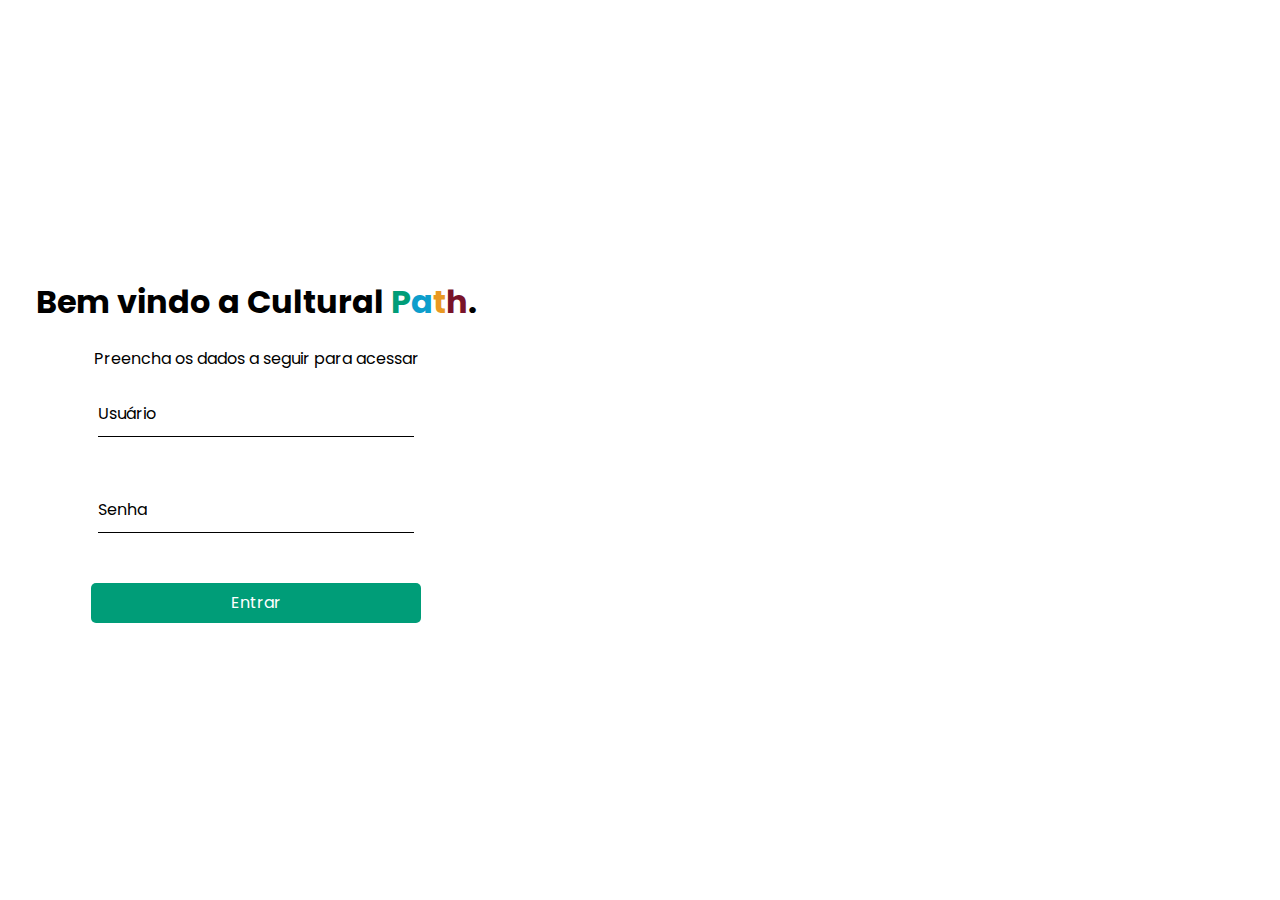
==== index.html @ 1a711839 "Pagina de login, restaurada." ====
<!DOCTYPE html>
<html lang="pt-BR">
<head>
    <meta charset="UTF-8">
    <meta http-equiv="X-UA-Compatible" content="IE=edge">
    <meta name="viewport" content="width=device-width, initial-scale=1.0">
    <link rel="preconnect" href="https://fonts.googleapis.com">
    <link rel="preconnect" href="https://fonts.gstatic.com" crossorigin>
    <link href="https://fonts.googleapis.com/css2?family=Poppins:wght@300;400;500;600;700&display=swap"
        rel="stylesheet">
    <link rel="stylesheet" href="/css/style.css">
    <link rel="stylesheet" href="/css/form.css">
    <link rel="stylesheet" href="./css/images.css">
    <script src="./js/app.js" type="module" defer></script>
    <title>Document</title>
</head>
<body>
    <div class="login-box">
        <img class="circle-blue" src="./images/blue-ellipse.png" alt="">
        <div class="form-login">
            <form class="teste" action="">
                <h1>Bem vindo a Cultural <span style="color: #009d78;">P</span><span style="color:#0D9ECC;">a</span><span
                    style="color: #E99922;">t</span><span style="color: #79132a;">h</span>.</h1>
                <span>Preencha os dados a seguir para acessar</span>
                <div class="user-box" id="user-box">
                    <input type="text" name="" required="" id="user">
                    <label>Usuário</label>
                </div>
                <div class="user-box" id="password-box">
                    <input type="password" name="" required="" id="password">
                    <label>Senha</label>
                </div>
                <a type="submit" class="submit-form" id="submit">Entrar</a>
            </form>
        </div>
        <img class="image-yellow" src="./images/yellow-polygon.png" alt="" class="yellow-polygon">
    </div>
    <div class="red-polygon">
        <h1 class="text-image">Faça o Login em nossa Plataforma de Administração.</h1>      
    </div>
</body>
</html>
---- css/style.css ----
*{
    box-sizing: border-box;
    margin: 0;
    padding: 0;
    font-family: 'Poppins', sans-serif;
    overflow-y: hidden;
}

body{
    height: 100vh;
    display: grid;
    grid-template-columns: 40% 60%;
    grid-template-areas: "form image";
    gap: 50px;
}

.teste{
    display: flex;
    justify-content: end;
}
---- css/form.css ----
.login-box{
    display: flex;
    flex-direction: column;
    width: 100%;
    height: 100%;
    justify-content: space-between;
}

form{
    display: flex;
    align-items: center;
    justify-content: center;
    flex-direction: column;
    gap: 20px;
    grid-area: form;
}

.login-box .user-box {
    position: relative;
}

.login-box .user-box input {
    width: 100%;
    padding: 10px 0;
    font-size: 16px;
    color: black;
    margin-bottom: 30px;
    border: none;
    border-bottom: 1px solid black;
    outline: none;
    background: transparent;
}


.login-box .user-box label {
    position: absolute;
    top:0;
    left: 0;
    padding: 10px 0;
    font-size: 16px;
    color: black;
    pointer-events: none;
    transition: .5s;
}

.login-box .user-box input:focus ~ label,
.login-box .user-box input:valid ~ label {
    top: -12px;
    left: 0;
    color: black;
    font-size: 12px;
    
}

.form-login{
    width: 100%;
    display: flex;
    justify-content: center;
}

.empty-error{
    color: red;
    width: 100%;
    font-size: 12px;
}


.submit-form{
    display: flex;
    align-items: center;
    justify-content: center;
    color: white;
    background-color: #009D78;
    width: 75%;
    height: 30px;
    border-radius: 5px;
    border: none;
    cursor: pointer;
    transition: .4s;
    height: 40px;
}

.submit-form:hover{
    width: 400px;
    height: 50px;
    transition: .3s ;
}
---- css/images.css ----
.red-polygon{
    display: flex;
    align-items: center;
    justify-content: center;
    background: url(.././images/red-polygon.png);
    background-repeat: no-repeat;
    background-size: 50%;
    background-position: center;
}

.text-image{
    width: 30%;
    padding-bottom: 5%;
    grid-area: image;
    font-size: 1.5rem;
    color: white;
}

.circle-blue{
    width: 50%;
}
.image-yellow{
    width: 50%;
}
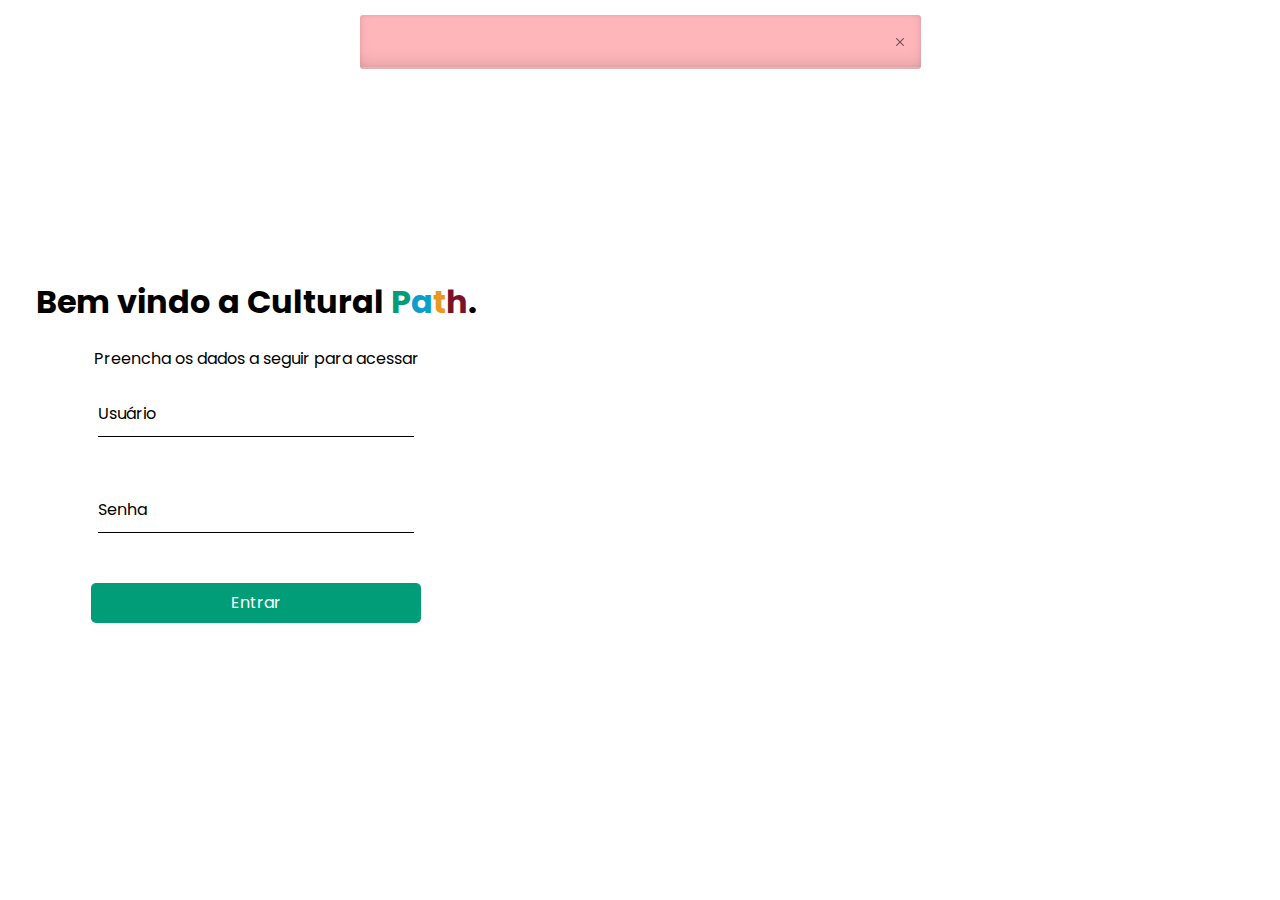
==== commit bfdb5a3d: "fix: notification > iziToast" ====
--- a/index.html
+++ b/index.html
@@ -1,5 +1,6 @@
 <!DOCTYPE html>
 <html lang="pt-BR">
+
 <head>
     <meta charset="UTF-8">
     <meta http-equiv="X-UA-Compatible" content="IE=edge">
@@ -11,16 +12,22 @@
     <link rel="stylesheet" href="/css/style.css">
     <link rel="stylesheet" href="/css/form.css">
     <link rel="stylesheet" href="./css/images.css">
+    <!-- IMPORTS IZITOAST -->
+    <link rel="stylesheet" href="./notification/iziToast.min.css">
+    <script src="./notification/iziToast.min.js"></script>
+    <!-- IMPORTS IZITOAST -->
     <script src="./js/app.js" type="module" defer></script>
     <title>Document</title>
 </head>
+
 <body>
     <div class="login-box">
         <img class="circle-blue" src="./images/blue-ellipse.png" alt="">
         <div class="form-login">
             <form class="teste" action="">
-                <h1>Bem vindo a Cultural <span style="color: #009d78;">P</span><span style="color:#0D9ECC;">a</span><span
-                    style="color: #E99922;">t</span><span style="color: #79132a;">h</span>.</h1>
+                <h1>Bem vindo a Cultural <span style="color: #009d78;">P</span><span
+                        style="color:#0D9ECC;">a</span><span style="color: #E99922;">t</span><span
+                        style="color: #79132a;">h</span>.</h1>
                 <span>Preencha os dados a seguir para acessar</span>
                 <div class="user-box" id="user-box">
                     <input type="text" name="" required="" id="user">
@@ -36,7 +43,8 @@
         <img class="image-yellow" src="./images/yellow-polygon.png" alt="" class="yellow-polygon">
     </div>
     <div class="red-polygon">
-        <h1 class="text-image">Faça o Login em nossa Plataforma de Administração.</h1>      
+        <h1 class="text-image">Faça o Login em nossa Plataforma de Administração.</h1>
     </div>
 </body>
+
 </html>--- a/notification/iziToast.min.css
+++ b/notification/iziToast.min.css
@@ -0,0 +1,6 @@
+/*
+* iziToast | v1.4.0
+* http://izitoast.marcelodolce.com
+* by Marcelo Dolce.
+*/
+.iziToast-capsule{font-size:0;height:0;width:100%;transform:translateZ(0);backface-visibility:hidden;transition:transform .5s cubic-bezier(.25,.8,.25,1),height .5s cubic-bezier(.25,.8,.25,1)}.iziToast-capsule,.iziToast-capsule *{box-sizing:border-box}.iziToast-overlay{display:block;position:fixed;top:-100px;left:0;right:0;bottom:-100px;z-index:997}.iziToast{display:inline-block;clear:both;position:relative;font-family:'Lato',Tahoma,Arial;font-size:14px;padding:8px 45px 9px 0;background:rgba(238,238,238,.9);border-color:rgba(238,238,238,.9);width:100%;pointer-events:all;cursor:default;transform:translateX(0);-webkit-touch-callout:none;-webkit-user-select:none;-khtml-user-select:none;-moz-user-select:none;-ms-user-select:none;user-select:none;min-height:54px}.iziToast>.iziToast-progressbar{position:absolute;left:0;bottom:0;width:100%;z-index:1;background:rgba(255,255,255,.2)}.iziToast>.iziToast-progressbar>div{height:2px;width:100%;background:rgba(0,0,0,.3);border-radius:0 0 3px 3px}.iziToast.iziToast-balloon:before{content:'';position:absolute;right:8px;left:auto;width:0;height:0;top:100%;border-right:0 solid transparent;border-left:15px solid transparent;border-top:10px solid #000;border-top-color:inherit;border-radius:0}.iziToast.iziToast-balloon .iziToast-progressbar{top:0;bottom:auto}.iziToast.iziToast-balloon>div{border-radius:0 0 0 3px}.iziToast>.iziToast-cover{position:absolute;left:0;top:0;bottom:0;height:100%;margin:0;background-size:100%;background-position:50% 50%;background-repeat:no-repeat;background-color:rgba(0,0,0,.1)}.iziToast>.iziToast-close{position:absolute;right:0;top:0;border:0;padding:0;opacity:.6;width:42px;height:100%;background:url([data-uri]) no-repeat 50% 50%;background-size:8px;cursor:pointer;outline:0}.iziToast>.iziToast-close:hover{opacity:1}.iziToast>.iziToast-body{position:relative;padding:0 0 0 10px;height:auto;min-height:36px;margin:0 0 0 15px;text-align:left}.iziToast>.iziToast-body:after{content:"";display:table;clear:both}.iziToast>.iziToast-body .iziToast-texts{margin:10px 0 0;padding-right:2px;display:inline-block;float:left}.iziToast>.iziToast-body .iziToast-inputs{min-height:19px;float:left;margin:3px -2px}.iziToast>.iziToast-body .iziToast-inputs>input:not([type=checkbox]):not([type=radio]),.iziToast>.iziToast-body .iziToast-inputs>select{position:relative;display:inline-block;margin:2px;border-radius:2px;border:0;padding:4px 7px;font-size:13px;letter-spacing:.02em;background:rgba(0,0,0,.1);color:#000;box-shadow:0 0 0 1px rgba(0,0,0,.2);min-height:26px}.iziToast>.iziToast-body .iziToast-inputs>input:not([type=checkbox]):not([type=radio]):focus,.iziToast>.iziToast-body .iziToast-inputs>select:focus{box-shadow:0 0 0 1px rgba(0,0,0,.6)}.iziToast>.iziToast-body .iziToast-buttons{min-height:17px;float:left;margin:4px -2px}.iziToast>.iziToast-body .iziToast-buttons>a,.iziToast>.iziToast-body .iziToast-buttons>button,.iziToast>.iziToast-body .iziToast-buttons>input:not([type=checkbox]):not([type=radio]){position:relative;display:inline-block;margin:2px;border-radius:2px;border:0;padding:5px 10px;font-size:12px;letter-spacing:.02em;cursor:pointer;background:rgba(0,0,0,.1);color:#000}.iziToast>.iziToast-body .iziToast-buttons>a:hover,.iziToast>.iziToast-body .iziToast-buttons>button:hover,.iziToast>.iziToast-body .iziToast-buttons>input:not([type=checkbox]):not([type=radio]):hover{background:rgba(0,0,0,.2)}.iziToast>.iziToast-body .iziToast-buttons>a:focus,.iziToast>.iziToast-body .iziToast-buttons>button:focus,.iziToast>.iziToast-body .iziToast-buttons>input:not([type=checkbox]):not([type=radio]):focus{box-shadow:0 0 0 1px rgba(0,0,0,.6)}.iziToast>.iziToast-body .iziToast-buttons>a:active,.iziToast>.iziToast-body .iziToast-buttons>button:active,.iziToast>.iziToast-body .iziToast-buttons>input:not([type=checkbox]):not([type=radio]):active{top:1px}.iziToast>.iziToast-body .iziToast-icon{position:absolute;left:0;top:50%;display:table;font-size:23px;line-height:24px;margin-top:-12px;color:#000;width:24px;height:24px}.iziToast>.iziToast-body .iziToast-icon.ico-info{background:url([data-uri]) no-repeat 50% 50%;background-size:85%}.iziToast>.iziToast-body .iziToast-icon.ico-warning{background:url([data-uri]) no-repeat 50% 50%;background-size:85%}.iziToast>.iziToast-body .iziToast-icon.ico-error{background:url([data-uri]) no-repeat 50% 50%;background-size:80%}.iziToast>.iziToast-body .iziToast-icon.ico-success{background:url([data-uri]) no-repeat 50% 50%;background-size:85%}.iziToast>.iziToast-body .iziToast-icon.ico-question{background:url([data-uri]) no-repeat 50% 50%;background-size:85%}.iziToast>.iziToast-body .iziToast-message,.iziToast>.iziToast-body .iziToast-title{padding:0;font-size:14px;line-height:16px;text-align:left;float:left;white-space:normal}.iziToast>.iziToast-body .iziToast-title{color:#000;margin:0}.iziToast>.iziToast-body .iziToast-message{margin:0 0 10px;color:rgba(0,0,0,.6)}.iziToast.iziToast-animateInside .iziToast-buttons-child,.iziToast.iziToast-animateInside .iziToast-icon,.iziToast.iziToast-animateInside .iziToast-inputs-child,.iziToast.iziToast-animateInside .iziToast-message,.iziToast.iziToast-animateInside .iziToast-title{opacity:0}.iziToast-target{position:relative;width:100%;margin:0 auto}.iziToast-target .iziToast-capsule{overflow:hidden}.iziToast-target .iziToast-capsule:after{visibility:hidden;display:block;font-size:0;content:" ";clear:both;height:0}.iziToast-target .iziToast-capsule .iziToast{width:100%;float:left}.iziToast-wrapper{z-index:99999;position:fixed;width:100%;pointer-events:none;display:flex;flex-direction:column}.iziToast-wrapper .iziToast.iziToast-balloon:before{border-right:0 solid transparent;border-left:15px solid transparent;border-top:10px solid #000;border-top-color:inherit;right:8px;left:auto}.iziToast-wrapper-bottomLeft{left:0;bottom:0;text-align:left}.iziToast-wrapper-bottomLeft .iziToast.iziToast-balloon:before,.iziToast-wrapper-topLeft .iziToast.iziToast-balloon:before{border-right:15px solid transparent;border-left:0 solid transparent;right:auto;left:8px}.iziToast-wrapper-bottomRight{right:0;bottom:0;text-align:right}.iziToast-wrapper-topLeft{left:0;top:0;text-align:left}.iziToast-wrapper-topRight{top:0;right:0;text-align:right}.iziToast-wrapper-topCenter{top:0;left:0;right:0;text-align:center}.iziToast-wrapper-bottomCenter,.iziToast-wrapper-center{bottom:0;left:0;right:0;text-align:center}.iziToast-wrapper-center{top:0;justify-content:center;flex-flow:column;align-items:center}.iziToast-rtl{direction:rtl;padding:8px 0 9px 45px;font-family:Tahoma,'Lato',Arial}.iziToast-rtl .iziToast-cover{left:auto;right:0}.iziToast-rtl .iziToast-close{right:auto;left:0}.iziToast-rtl .iziToast-body{padding:0 10px 0 0;margin:0 16px 0 0;text-align:right}.iziToast-rtl .iziToast-body .iziToast-buttons,.iziToast-rtl .iziToast-body .iziToast-inputs,.iziToast-rtl .iziToast-body .iziToast-message,.iziToast-rtl .iziToast-body .iziToast-texts,.iziToast-rtl .iziToast-body .iziToast-title{float:right;text-align:right}.iziToast-rtl .iziToast-body .iziToast-icon{left:auto;right:0}@media only screen and (min-width:568px){.iziToast-wrapper{padding:10px 15px}.iziToast{margin:5px 0;border-radius:3px;width:auto}.iziToast:after{content:'';z-index:-1;position:absolute;top:0;left:0;width:100%;height:100%;border-radius:3px;box-shadow:inset 0 -10px 20px -10px rgba(0,0,0,.2),inset 0 0 5px rgba(0,0,0,.1),0 8px 8px -5px rgba(0,0,0,.25)}.iziToast:not(.iziToast-rtl) .iziToast-cover{border-radius:3px 0 0 3px}.iziToast.iziToast-rtl .iziToast-cover{border-radius:0 3px 3px 0}.iziToast.iziToast-color-dark:after{box-shadow:inset 0 -10px 20px -10px rgba(255,255,255,.3),0 10px 10px -5px rgba(0,0,0,.25)}.iziToast.iziToast-balloon .iziToast-progressbar{background:0 0}.iziToast.iziToast-balloon:after{box-shadow:0 10px 10px -5px rgba(0,0,0,.25),inset 0 10px 20px -5px rgba(0,0,0,.25)}.iziToast-target .iziToast:after{box-shadow:inset 0 -10px 20px -10px rgba(0,0,0,.2),inset 0 0 5px rgba(0,0,0,.1)}}.iziToast.iziToast-theme-dark{background:#565c70;border-color:#565c70}.iziToast.iziToast-theme-dark .iziToast-title{color:#fff}.iziToast.iziToast-theme-dark .iziToast-message{color:rgba(255,255,255,.7);font-weight:300}.iziToast.iziToast-theme-dark .iziToast-close{background:url([data-uri]) no-repeat 50% 50%;background-size:8px}.iziToast.iziToast-theme-dark .iziToast-icon{color:#fff}.iziToast.iziToast-theme-dark .iziToast-icon.ico-info{background:url([data-uri]) no-repeat 50% 50%;background-size:85%}.iziToast.iziToast-theme-dark .iziToast-icon.ico-warning{background:url([data-uri]) no-repeat 50% 50%;background-size:85%}.iziToast.iziToast-theme-dark .iziToast-icon.ico-error{background:url([data-uri]) no-repeat 50% 50%;background-size:80%}.iziToast.iziToast-theme-dark .iziToast-icon.ico-success{background:url([data-uri]) no-repeat 50% 50%;background-size:85%}.iziToast.iziToast-theme-dark .iziToast-icon.ico-question{background:url([data-uri]) no-repeat 50% 50%;background-size:85%}.iziToast.iziToast-theme-dark .iziToast-buttons>a,.iziToast.iziToast-theme-dark .iziToast-buttons>button,.iziToast.iziToast-theme-dark .iziToast-buttons>input{color:#fff;background:rgba(255,255,255,.1)}.iziToast.iziToast-theme-dark .iziToast-buttons>a:hover,.iziToast.iziToast-theme-dark .iziToast-buttons>button:hover,.iziToast.iziToast-theme-dark .iziToast-buttons>input:hover{background:rgba(255,255,255,.2)}.iziToast.iziToast-theme-dark .iziToast-buttons>a:focus,.iziToast.iziToast-theme-dark .iziToast-buttons>button:focus,.iziToast.iziToast-theme-dark .iziToast-buttons>input:focus{box-shadow:0 0 0 1px rgba(255,255,255,.6)}.iziToast.iziToast-color-red{background:rgba(255,175,180,.9);border-color:rgba(255,175,180,.9)}.iziToast.iziToast-color-orange{background:rgba(255,207,165,.9);border-color:rgba(255,207,165,.9)}.iziToast.iziToast-color-yellow{background:rgba(255,249,178,.9);border-color:rgba(255,249,178,.9)}.iziToast.iziToast-color-blue{background:rgba(157,222,255,.9);border-color:rgba(157,222,255,.9)}.iziToast.iziToast-color-green{background:rgba(166,239,184,.9);border-color:rgba(166,239,184,.9)}.iziToast.iziToast-layout2 .iziToast-body .iziToast-message,.iziToast.iziToast-layout2 .iziToast-body .iziToast-texts{width:100%}.iziToast.iziToast-layout3{border-radius:2px}.iziToast.iziToast-layout3::after{display:none}.iziToast .revealIn,.iziToast.revealIn{-webkit-animation:iziT-revealIn 1s cubic-bezier(.25,1.6,.25,1) both;-moz-animation:iziT-revealIn 1s cubic-bezier(.25,1.6,.25,1) both;animation:iziT-revealIn 1s cubic-bezier(.25,1.6,.25,1) both}.iziToast .slideIn,.iziToast.slideIn{-webkit-animation:iziT-slideIn 1s cubic-bezier(.16,.81,.32,1) both;-moz-animation:iziT-slideIn 1s cubic-bezier(.16,.81,.32,1) both;animation:iziT-slideIn 1s cubic-bezier(.16,.81,.32,1) both}.iziToast.bounceInLeft{-webkit-animation:iziT-bounceInLeft .7s ease-in-out both;animation:iziT-bounceInLeft .7s ease-in-out both}.iziToast.bounceInRight{-webkit-animation:iziT-bounceInRight .85s ease-in-out both;animation:iziT-bounceInRight .85s ease-in-out both}.iziToast.bounceInDown{-webkit-animation:iziT-bounceInDown .7s ease-in-out both;animation:iziT-bounceInDown .7s ease-in-out both}.iziToast.bounceInUp{-webkit-animation:iziT-bounceInUp .7s ease-in-out both;animation:iziT-bounceInUp .7s ease-in-out both}.iziToast .fadeIn,.iziToast.fadeIn{-webkit-animation:iziT-fadeIn .5s ease both;animation:iziT-fadeIn .5s ease both}.iziToast.fadeInUp{-webkit-animation:iziT-fadeInUp .7s ease both;animation:iziT-fadeInUp .7s ease both}.iziToast.fadeInDown{-webkit-animation:iziT-fadeInDown .7s ease both;animation:iziT-fadeInDown .7s ease both}.iziToast.fadeInLeft{-webkit-animation:iziT-fadeInLeft .85s cubic-bezier(.25,.8,.25,1) both;animation:iziT-fadeInLeft .85s cubic-bezier(.25,.8,.25,1) both}.iziToast.fadeInRight{-webkit-animation:iziT-fadeInRight .85s cubic-bezier(.25,.8,.25,1) both;animation:iziT-fadeInRight .85s cubic-bezier(.25,.8,.25,1) both}.iziToast.flipInX{-webkit-animation:iziT-flipInX .85s cubic-bezier(.35,0,.25,1) both;animation:iziT-flipInX .85s cubic-bezier(.35,0,.25,1) both}.iziToast.fadeOut{-webkit-animation:iziT-fadeOut .7s ease both;animation:iziT-fadeOut .7s ease both}.iziToast.fadeOutDown{-webkit-animation:iziT-fadeOutDown .7s cubic-bezier(.4,.45,.15,.91) both;animation:iziT-fadeOutDown .7s cubic-bezier(.4,.45,.15,.91) both}.iziToast.fadeOutUp{-webkit-animation:iziT-fadeOutUp .7s cubic-bezier(.4,.45,.15,.91) both;animation:iziT-fadeOutUp .7s cubic-bezier(.4,.45,.15,.91) both}.iziToast.fadeOutLeft{-webkit-animation:iziT-fadeOutLeft .5s ease both;animation:iziT-fadeOutLeft .5s ease both}.iziToast.fadeOutRight{-webkit-animation:iziT-fadeOutRight .5s ease both;animation:iziT-fadeOutRight .5s ease both}.iziToast.flipOutX{-webkit-backface-visibility:visible!important;backface-visibility:visible!important;-webkit-animation:iziT-flipOutX .7s cubic-bezier(.4,.45,.15,.91) both;animation:iziT-flipOutX .7s cubic-bezier(.4,.45,.15,.91) both}.iziToast-overlay.fadeIn{-webkit-animation:iziT-fadeIn .5s ease both;animation:iziT-fadeIn .5s ease both}.iziToast-overlay.fadeOut{-webkit-animation:iziT-fadeOut .7s ease both;animation:iziT-fadeOut .7s ease both}@-webkit-keyframes iziT-revealIn{0%{opacity:0;-webkit-transform:scale3d(.3,.3,1)}to{opacity:1}}@-moz-keyframes iziT-revealIn{0%{opacity:0;-moz-transform:scale3d(.3,.3,1)}to{opacity:1}}@-webkit-keyframes iziT-slideIn{0%{opacity:0;-webkit-transform:translateX(50px)}to{opacity:1;-webkit-transform:translateX(0)}}@-moz-keyframes iziT-slideIn{0%{opacity:0;-moz-transform:translateX(50px)}to{opacity:1;-moz-transform:translateX(0)}}@-webkit-keyframes iziT-bounceInLeft{0%{opacity:0;-webkit-transform:translateX(280px)}50%{opacity:1;-webkit-transform:translateX(-20px)}70%{-webkit-transform:translateX(10px)}to{-webkit-transform:translateX(0)}}@-webkit-keyframes iziT-bounceInRight{0%{opacity:0;-webkit-transform:translateX(-280px)}50%{opacity:1;-webkit-transform:translateX(20px)}70%{-webkit-transform:translateX(-10px)}to{-webkit-transform:translateX(0)}}@-webkit-keyframes iziT-bounceInDown{0%{opacity:0;-webkit-transform:translateY(-200px)}50%{opacity:1;-webkit-transform:translateY(10px)}70%{-webkit-transform:translateY(-5px)}to{-webkit-transform:translateY(0)}}@-webkit-keyframes iziT-bounceInUp{0%{opacity:0;-webkit-transform:translateY(200px)}50%{opacity:1;-webkit-transform:translateY(-10px)}70%{-webkit-transform:translateY(5px)}to{-webkit-transform:translateY(0)}}@-webkit-keyframes iziT-fadeIn{0%{opacity:0}to{opacity:1}}@-webkit-keyframes iziT-fadeInUp{0%{opacity:0;-webkit-transform:translate3d(0,100%,0);transform:translate3d(0,100%,0)}to{opacity:1;-webkit-transform:none;transform:none}}@-webkit-keyframes iziT-fadeInDown{0%{opacity:0;-webkit-transform:translate3d(0,-100%,0);transform:translate3d(0,-100%,0)}to{opacity:1;-webkit-transform:none;transform:none}}@-webkit-keyframes iziT-fadeInLeft{0%{opacity:0;-webkit-transform:translate3d(300px,0,0);transform:translate3d(300px,0,0)}to{opacity:1;-webkit-transform:none;transform:none}}@-webkit-keyframes iziT-fadeInRight{0%{opacity:0;-webkit-transform:translate3d(-300px,0,0);transform:translate3d(-300px,0,0)}to{opacity:1;-webkit-transform:none;transform:none}}@-webkit-keyframes iziT-flipInX{0%{-webkit-transform:perspective(400px) rotate3d(1,0,0,90deg);transform:perspective(400px) rotate3d(1,0,0,90deg);opacity:0}40%{-webkit-transform:perspective(400px) rotate3d(1,0,0,-20deg);transform:perspective(400px) rotate3d(1,0,0,-20deg)}60%{-webkit-transform:perspective(400px) rotate3d(1,0,0,10deg);transform:perspective(400px) rotate3d(1,0,0,10deg);opacity:1}80%{-webkit-transform:perspective(400px) rotate3d(1,0,0,-5deg);transform:perspective(400px) rotate3d(1,0,0,-5deg)}to{-webkit-transform:perspective(400px);transform:perspective(400px)}}@-webkit-keyframes iziT-fadeOut{0%{opacity:1}to{opacity:0}}@-webkit-keyframes iziT-fadeOutDown{0%{opacity:1}to{opacity:0;-webkit-transform:translate3d(0,100%,0);transform:translate3d(0,100%,0)}}@-webkit-keyframes iziT-fadeOutUp{0%{opacity:1}to{opacity:0;-webkit-transform:translate3d(0,-100%,0);transform:translate3d(0,-100%,0)}}@-webkit-keyframes iziT-fadeOutLeft{0%{opacity:1}to{opacity:0;-webkit-transform:translate3d(-200px,0,0);transform:translate3d(-200px,0,0)}}@-webkit-keyframes iziT-fadeOutRight{0%{opacity:1}to{opacity:0;-webkit-transform:translate3d(200px,0,0);transform:translate3d(200px,0,0)}}@-webkit-keyframes iziT-flipOutX{0%{-webkit-transform:perspective(400px);transform:perspective(400px)}30%{-webkit-transform:perspective(400px) rotate3d(1,0,0,-20deg);transform:perspective(400px) rotate3d(1,0,0,-20deg);opacity:1}to{-webkit-transform:perspective(400px) rotate3d(1,0,0,90deg);transform:perspective(400px) rotate3d(1,0,0,90deg);opacity:0}}@-moz-keyframes iziT-revealIn{0%{opacity:0;transform:scale3d(.3,.3,1)}to{opacity:1}}@-webkit-keyframes iziT-revealIn{0%{opacity:0;transform:scale3d(.3,.3,1)}to{opacity:1}}@-o-keyframes iziT-revealIn{0%{opacity:0;transform:scale3d(.3,.3,1)}to{opacity:1}}@keyframes iziT-revealIn{0%{opacity:0;transform:scale3d(.3,.3,1)}to{opacity:1}}@-moz-keyframes iziT-slideIn{0%{opacity:0;transform:translateX(50px)}to{opacity:1;transform:translateX(0)}}@-webkit-keyframes iziT-slideIn{0%{opacity:0;transform:translateX(50px)}to{opacity:1;transform:translateX(0)}}@-o-keyframes iziT-slideIn{0%{opacity:0;transform:translateX(50px)}to{opacity:1;transform:translateX(0)}}@keyframes iziT-slideIn{0%{opacity:0;transform:translateX(50px)}to{opacity:1;transform:translateX(0)}}@-moz-keyframes iziT-bounceInLeft{0%{opacity:0;transform:translateX(280px)}50%{opacity:1;transform:translateX(-20px)}70%{transform:translateX(10px)}to{transform:translateX(0)}}@-webkit-keyframes iziT-bounceInLeft{0%{opacity:0;transform:translateX(280px)}50%{opacity:1;transform:translateX(-20px)}70%{transform:translateX(10px)}to{transform:translateX(0)}}@-o-keyframes iziT-bounceInLeft{0%{opacity:0;transform:translateX(280px)}50%{opacity:1;transform:translateX(-20px)}70%{transform:translateX(10px)}to{transform:translateX(0)}}@keyframes iziT-bounceInLeft{0%{opacity:0;transform:translateX(280px)}50%{opacity:1;transform:translateX(-20px)}70%{transform:translateX(10px)}to{transform:translateX(0)}}@-moz-keyframes iziT-bounceInRight{0%{opacity:0;transform:translateX(-280px)}50%{opacity:1;transform:translateX(20px)}70%{transform:translateX(-10px)}to{transform:translateX(0)}}@-webkit-keyframes iziT-bounceInRight{0%{opacity:0;transform:translateX(-280px)}50%{opacity:1;transform:translateX(20px)}70%{transform:translateX(-10px)}to{transform:translateX(0)}}@-o-keyframes iziT-bounceInRight{0%{opacity:0;transform:translateX(-280px)}50%{opacity:1;transform:translateX(20px)}70%{transform:translateX(-10px)}to{transform:translateX(0)}}@keyframes iziT-bounceInRight{0%{opacity:0;transform:translateX(-280px)}50%{opacity:1;transform:translateX(20px)}70%{transform:translateX(-10px)}to{transform:translateX(0)}}@-moz-keyframes iziT-bounceInDown{0%{opacity:0;transform:translateY(-200px)}50%{opacity:1;transform:translateY(10px)}70%{transform:translateY(-5px)}to{transform:translateY(0)}}@-webkit-keyframes iziT-bounceInDown{0%{opacity:0;transform:translateY(-200px)}50%{opacity:1;transform:translateY(10px)}70%{transform:translateY(-5px)}to{transform:translateY(0)}}@-o-keyframes iziT-bounceInDown{0%{opacity:0;transform:translateY(-200px)}50%{opacity:1;transform:translateY(10px)}70%{transform:translateY(-5px)}to{transform:translateY(0)}}@keyframes iziT-bounceInDown{0%{opacity:0;transform:translateY(-200px)}50%{opacity:1;transform:translateY(10px)}70%{transform:translateY(-5px)}to{transform:translateY(0)}}@-moz-keyframes iziT-bounceInUp{0%{opacity:0;transform:translateY(200px)}50%{opacity:1;transform:translateY(-10px)}70%{transform:translateY(5px)}to{transform:translateY(0)}}@-webkit-keyframes iziT-bounceInUp{0%{opacity:0;transform:translateY(200px)}50%{opacity:1;transform:translateY(-10px)}70%{transform:translateY(5px)}to{transform:translateY(0)}}@-o-keyframes iziT-bounceInUp{0%{opacity:0;transform:translateY(200px)}50%{opacity:1;transform:translateY(-10px)}70%{transform:translateY(5px)}to{transform:translateY(0)}}@keyframes iziT-bounceInUp{0%{opacity:0;transform:translateY(200px)}50%{opacity:1;transform:translateY(-10px)}70%{transform:translateY(5px)}to{transform:translateY(0)}}@-moz-keyframes iziT-fadeIn{0%{opacity:0}to{opacity:1}}@-webkit-keyframes iziT-fadeIn{0%{opacity:0}to{opacity:1}}@-o-keyframes iziT-fadeIn{0%{opacity:0}to{opacity:1}}@keyframes iziT-fadeIn{0%{opacity:0}to{opacity:1}}@-moz-keyframes iziT-fadeInUp{0%{opacity:0;-webkit-transform:translate3d(0,100%,0);transform:translate3d(0,100%,0)}to{opacity:1;-webkit-transform:none;transform:none}}@-webkit-keyframes iziT-fadeInUp{0%{opacity:0;-webkit-transform:translate3d(0,100%,0);transform:translate3d(0,100%,0)}to{opacity:1;-webkit-transform:none;transform:none}}@-o-keyframes iziT-fadeInUp{0%{opacity:0;-webkit-transform:translate3d(0,100%,0);transform:translate3d(0,100%,0)}to{opacity:1;-webkit-transform:none;transform:none}}@keyframes iziT-fadeInUp{0%{opacity:0;-webkit-transform:translate3d(0,100%,0);transform:translate3d(0,100%,0)}to{opacity:1;-webkit-transform:none;transform:none}}@-moz-keyframes iziT-fadeInDown{0%{opacity:0;-webkit-transform:translate3d(0,-100%,0);transform:translate3d(0,-100%,0)}to{opacity:1;-webkit-transform:none;transform:none}}@-webkit-keyframes iziT-fadeInDown{0%{opacity:0;-webkit-transform:translate3d(0,-100%,0);transform:translate3d(0,-100%,0)}to{opacity:1;-webkit-transform:none;transform:none}}@-o-keyframes iziT-fadeInDown{0%{opacity:0;-webkit-transform:translate3d(0,-100%,0);transform:translate3d(0,-100%,0)}to{opacity:1;-webkit-transform:none;transform:none}}@keyframes iziT-fadeInDown{0%{opacity:0;-webkit-transform:translate3d(0,-100%,0);transform:translate3d(0,-100%,0)}to{opacity:1;-webkit-transform:none;transform:none}}@-moz-keyframes iziT-fadeInLeft{0%{opacity:0;-webkit-transform:translate3d(300px,0,0);transform:translate3d(300px,0,0)}to{opacity:1;-webkit-transform:none;transform:none}}@-webkit-keyframes iziT-fadeInLeft{0%{opacity:0;-webkit-transform:translate3d(300px,0,0);transform:translate3d(300px,0,0)}to{opacity:1;-webkit-transform:none;transform:none}}@-o-keyframes iziT-fadeInLeft{0%{opacity:0;-webkit-transform:translate3d(300px,0,0);transform:translate3d(300px,0,0)}to{opacity:1;-webkit-transform:none;transform:none}}@keyframes iziT-fadeInLeft{0%{opacity:0;-webkit-transform:translate3d(300px,0,0);transform:translate3d(300px,0,0)}to{opacity:1;-webkit-transform:none;transform:none}}@-moz-keyframes iziT-fadeInRight{0%{opacity:0;-webkit-transform:translate3d(-300px,0,0);transform:translate3d(-300px,0,0)}to{opacity:1;-webkit-transform:none;transform:none}}@-webkit-keyframes iziT-fadeInRight{0%{opacity:0;-webkit-transform:translate3d(-300px,0,0);transform:translate3d(-300px,0,0)}to{opacity:1;-webkit-transform:none;transform:none}}@-o-keyframes iziT-fadeInRight{0%{opacity:0;-webkit-transform:translate3d(-300px,0,0);transform:translate3d(-300px,0,0)}to{opacity:1;-webkit-transform:none;transform:none}}@keyframes iziT-fadeInRight{0%{opacity:0;-webkit-transform:translate3d(-300px,0,0);transform:translate3d(-300px,0,0)}to{opacity:1;-webkit-transform:none;transform:none}}@-moz-keyframes iziT-flipInX{0%{-webkit-transform:perspective(400px) rotate3d(1,0,0,90deg);transform:perspective(400px) rotate3d(1,0,0,90deg);opacity:0}40%{-webkit-transform:perspective(400px) rotate3d(1,0,0,-20deg);transform:perspective(400px) rotate3d(1,0,0,-20deg)}60%{-webkit-transform:perspective(400px) rotate3d(1,0,0,10deg);transform:perspective(400px) rotate3d(1,0,0,10deg);opacity:1}80%{-webkit-transform:perspective(400px) rotate3d(1,0,0,-5deg);transform:perspective(400px) rotate3d(1,0,0,-5deg)}to{-webkit-transform:perspective(400px);transform:perspective(400px)}}@-webkit-keyframes iziT-flipInX{0%{-webkit-transform:perspective(400px) rotate3d(1,0,0,90deg);transform:perspective(400px) rotate3d(1,0,0,90deg);opacity:0}40%{-webkit-transform:perspective(400px) rotate3d(1,0,0,-20deg);transform:perspective(400px) rotate3d(1,0,0,-20deg)}60%{-webkit-transform:perspective(400px) rotate3d(1,0,0,10deg);transform:perspective(400px) rotate3d(1,0,0,10deg);opacity:1}80%{-webkit-transform:perspective(400px) rotate3d(1,0,0,-5deg);transform:perspective(400px) rotate3d(1,0,0,-5deg)}to{-webkit-transform:perspective(400px);transform:perspective(400px)}}@-o-keyframes iziT-flipInX{0%{-webkit-transform:perspective(400px) rotate3d(1,0,0,90deg);transform:perspective(400px) rotate3d(1,0,0,90deg);opacity:0}40%{-webkit-transform:perspective(400px) rotate3d(1,0,0,-20deg);transform:perspective(400px) rotate3d(1,0,0,-20deg)}60%{-webkit-transform:perspective(400px) rotate3d(1,0,0,10deg);transform:perspective(400px) rotate3d(1,0,0,10deg);opacity:1}80%{-webkit-transform:perspective(400px) rotate3d(1,0,0,-5deg);transform:perspective(400px) rotate3d(1,0,0,-5deg)}to{-webkit-transform:perspective(400px);transform:perspective(400px)}}@keyframes iziT-flipInX{0%{-webkit-transform:perspective(400px) rotate3d(1,0,0,90deg);transform:perspective(400px) rotate3d(1,0,0,90deg);opacity:0}40%{-webkit-transform:perspective(400px) rotate3d(1,0,0,-20deg);transform:perspective(400px) rotate3d(1,0,0,-20deg)}60%{-webkit-transform:perspective(400px) rotate3d(1,0,0,10deg);transform:perspective(400px) rotate3d(1,0,0,10deg);opacity:1}80%{-webkit-transform:perspective(400px) rotate3d(1,0,0,-5deg);transform:perspective(400px) rotate3d(1,0,0,-5deg)}to{-webkit-transform:perspective(400px);transform:perspective(400px)}}@-moz-keyframes iziT-fadeOut{0%{opacity:1}to{opacity:0}}@-webkit-keyframes iziT-fadeOut{0%{opacity:1}to{opacity:0}}@-o-keyframes iziT-fadeOut{0%{opacity:1}to{opacity:0}}@keyframes iziT-fadeOut{0%{opacity:1}to{opacity:0}}@-moz-keyframes iziT-fadeOutDown{0%{opacity:1}to{opacity:0;-webkit-transform:translate3d(0,100%,0);transform:translate3d(0,100%,0)}}@-webkit-keyframes iziT-fadeOutDown{0%{opacity:1}to{opacity:0;-webkit-transform:translate3d(0,100%,0);transform:translate3d(0,100%,0)}}@-o-keyframes iziT-fadeOutDown{0%{opacity:1}to{opacity:0;-webkit-transform:translate3d(0,100%,0);transform:translate3d(0,100%,0)}}@keyframes iziT-fadeOutDown{0%{opacity:1}to{opacity:0;-webkit-transform:translate3d(0,100%,0);transform:translate3d(0,100%,0)}}@-moz-keyframes iziT-fadeOutUp{0%{opacity:1}to{opacity:0;-webkit-transform:translate3d(0,-100%,0);transform:translate3d(0,-100%,0)}}@-webkit-keyframes iziT-fadeOutUp{0%{opacity:1}to{opacity:0;-webkit-transform:translate3d(0,-100%,0);transform:translate3d(0,-100%,0)}}@-o-keyframes iziT-fadeOutUp{0%{opacity:1}to{opacity:0;-webkit-transform:translate3d(0,-100%,0);transform:translate3d(0,-100%,0)}}@keyframes iziT-fadeOutUp{0%{opacity:1}to{opacity:0;-webkit-transform:translate3d(0,-100%,0);transform:translate3d(0,-100%,0)}}@-moz-keyframes iziT-fadeOutLeft{0%{opacity:1}to{opacity:0;-webkit-transform:translate3d(-200px,0,0);transform:translate3d(-200px,0,0)}}@-webkit-keyframes iziT-fadeOutLeft{0%{opacity:1}to{opacity:0;-webkit-transform:translate3d(-200px,0,0);transform:translate3d(-200px,0,0)}}@-o-keyframes iziT-fadeOutLeft{0%{opacity:1}to{opacity:0;-webkit-transform:translate3d(-200px,0,0);transform:translate3d(-200px,0,0)}}@keyframes iziT-fadeOutLeft{0%{opacity:1}to{opacity:0;-webkit-transform:translate3d(-200px,0,0);transform:translate3d(-200px,0,0)}}@-moz-keyframes iziT-fadeOutRight{0%{opacity:1}to{opacity:0;-webkit-transform:translate3d(200px,0,0);transform:translate3d(200px,0,0)}}@-webkit-keyframes iziT-fadeOutRight{0%{opacity:1}to{opacity:0;-webkit-transform:translate3d(200px,0,0);transform:translate3d(200px,0,0)}}@-o-keyframes iziT-fadeOutRight{0%{opacity:1}to{opacity:0;-webkit-transform:translate3d(200px,0,0);transform:translate3d(200px,0,0)}}@keyframes iziT-fadeOutRight{0%{opacity:1}to{opacity:0;-webkit-transform:translate3d(200px,0,0);transform:translate3d(200px,0,0)}}@-moz-keyframes iziT-flipOutX{0%{-webkit-transform:perspective(400px);transform:perspective(400px)}30%{-webkit-transform:perspective(400px) rotate3d(1,0,0,-20deg);transform:perspective(400px) rotate3d(1,0,0,-20deg);opacity:1}to{-webkit-transform:perspective(400px) rotate3d(1,0,0,90deg);transform:perspective(400px) rotate3d(1,0,0,90deg);opacity:0}}@-webkit-keyframes iziT-flipOutX{0%{-webkit-transform:perspective(400px);transform:perspective(400px)}30%{-webkit-transform:perspective(400px) rotate3d(1,0,0,-20deg);transform:perspective(400px) rotate3d(1,0,0,-20deg);opacity:1}to{-webkit-transform:perspective(400px) rotate3d(1,0,0,90deg);transform:perspective(400px) rotate3d(1,0,0,90deg);opacity:0}}@-o-keyframes iziT-flipOutX{0%{-webkit-transform:perspective(400px);transform:perspective(400px)}30%{-webkit-transform:perspective(400px) rotate3d(1,0,0,-20deg);transform:perspective(400px) rotate3d(1,0,0,-20deg);opacity:1}to{-webkit-transform:perspective(400px) rotate3d(1,0,0,90deg);transform:perspective(400px) rotate3d(1,0,0,90deg);opacity:0}}@keyframes iziT-flipOutX{0%{-webkit-transform:perspective(400px);transform:perspective(400px)}30%{-webkit-transform:perspective(400px) rotate3d(1,0,0,-20deg);transform:perspective(400px) rotate3d(1,0,0,-20deg);opacity:1}to{-webkit-transform:perspective(400px) rotate3d(1,0,0,90deg);transform:perspective(400px) rotate3d(1,0,0,90deg);opacity:0}}